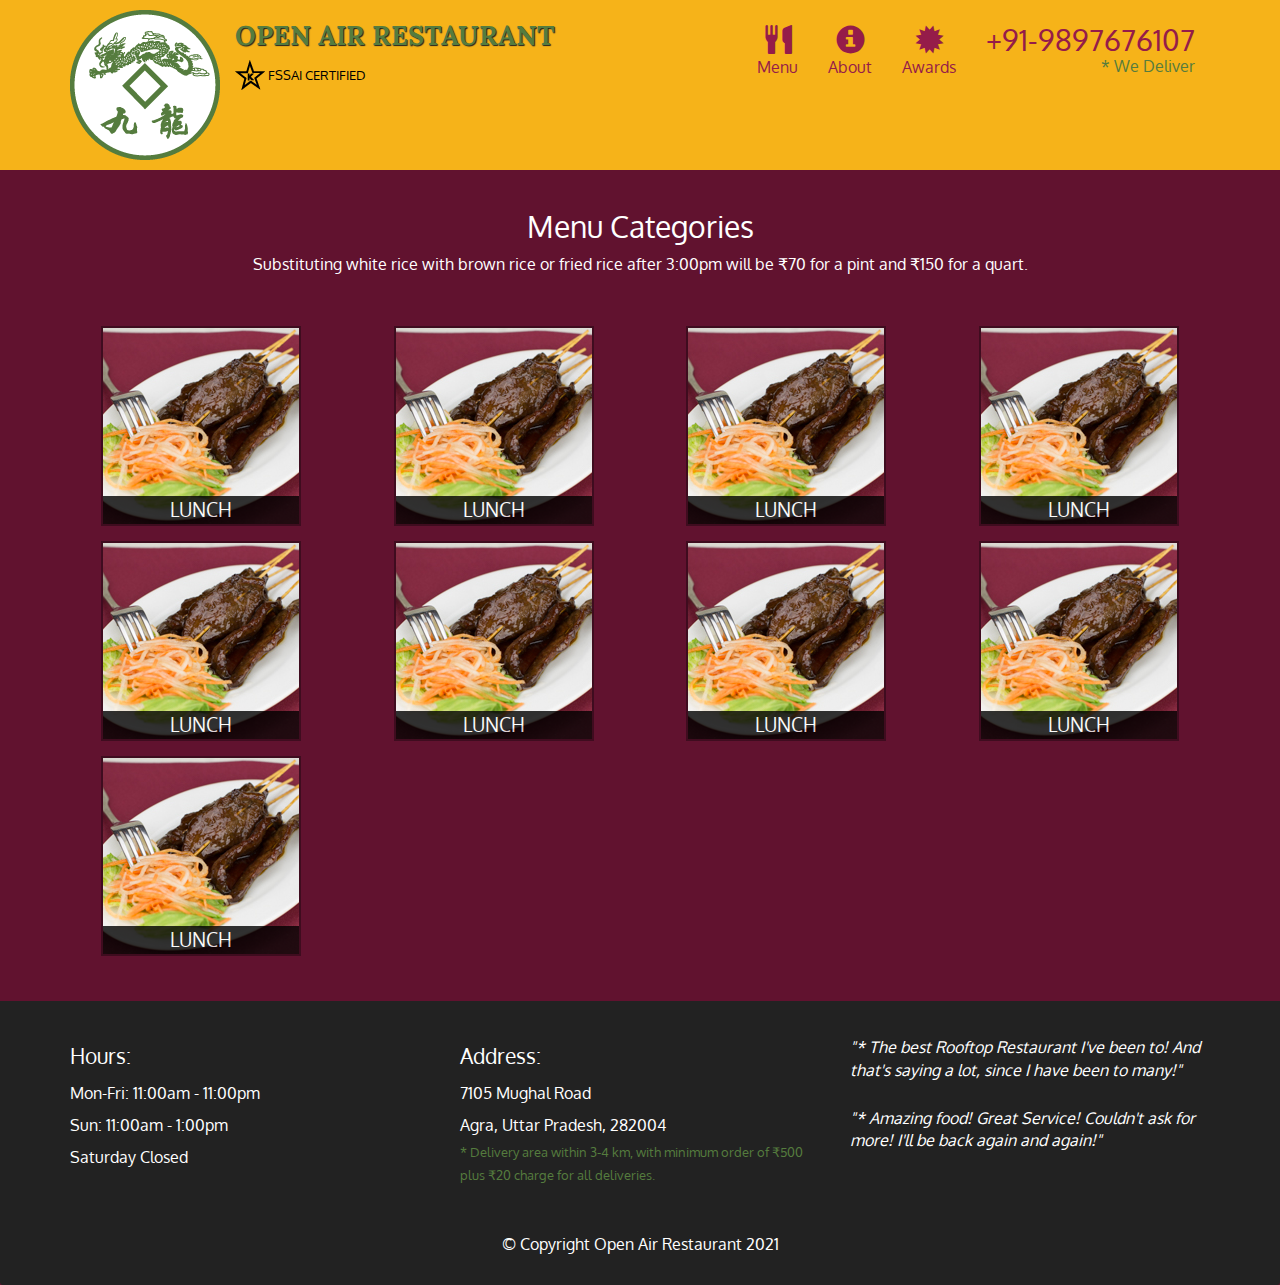
==== site/menu-categories.html @ ce843d2d "adding menu categories page and related images folder" ====
<!DOCTYPE html>
<html lang="en">
<head>
	<meta charset="utf-8">
	<meta name="viewport" content="width=device-width, initial-scale=1">
	<meta http-equiv="X-UA-Compatible" content="IE=edge">
	<title>Open Air Resturant</title>
	<link rel="stylesheet" type="text/css" href="css/bootstrap.min.css">
	<link rel="stylesheet" type="text/css" href="css/styles.css">
	<link rel="preconnect" href="https://fonts.gstatic.com">
	<link href="https://fonts.googleapis.com/css2?family=Oxygen:wght@300;400;700&display=swap" rel="stylesheet" type="text/css">
	<link href="https://fonts.googleapis.com/css2?family=Lora&display=swap" rel="stylesheet" type="text/css">
	<link rel = "icon" href =  
"https://raw.githubusercontent.com/jhu-ep-coursera/fullstack-course4/master/examples/Lecture38/after/images/restaurant-logo_small.png" 
        type = "image/x-icon"> 
</head>
<body>
	<header>
		<nav id="header-nav" class="navbar navbar-default">
			<div class="container">
				<div class="navbar-header">
					<a href="index.html" class="pull-left visible-md visible-lg">
						<div id="logo-img"></div>
					</a>
				<div class="navbar-brand">
					<a href="index.html"><h1>Open Air Restaurant</h1></a>
					<p>
						<img src="images/star-k-logo.png" alt="Fssai Certified">
						<span>Fssai Certified</span>
					</p>
				</div>

					<button type="button" class="navbar-toggle collapsed" data-toggle="collapse" data-target="#collapsable-nav" aria-expanded="false">
						<span class="sr-only">Toggle navigation</span>
						<span class="icon-bar"></span>
						<span class="icon-bar"></span>
						<span class="icon-bar"></span>
					</button>
				</div>

				<div id="collapsable-nav" class="collapse navbar-collapse">
					<ul id="nav-list" class="nav navbar-nav navbar-right">
						<li>
							<a href="menu-categories.html">
							<span class="glyphicon glyphicon-cutlery"></span><br class="hidden-xs">Menu</a>
						</li>
						<li>
							<a href="#">
							<span class="glyphicon glyphicon-info-sign"></span><br class="hidden-xs">About</a>
						</li>
						<li>
							<a href="#">
							<span class="glyphicon glyphicon-certificate"></span><br class="hidden-xs">Awards</a>
						</li>
						<li id="phone" class="hidden-xs">
							<a href="tel:9897676107">
							<span>+91-9897676107</span></a><div>* We Deliver</div>
						</li>
					</ul>	
				</div>

			</div>
		</nav>
	</header>



	<div id="call-btn" class="visible-xs">
    	<a class="btn" href="tel:9897676107">
    		<span class="glyphicon glyphicon-earphone"></span>
    			+91-9897676107
    	</a>
  	</div>
  	<div id="xs-deliver" class="text-center visible-xs">* We Deliver</div>

  	<div id="main-content" class="container">
  		<h2 id="menu-categories-title" class="text-center">Menu Categories</h2>
  		<div class="text-center">
  			Substituting white rice with brown rice or fried rice after 3:00pm will be &#8377;70 for a pint and &#8377;150 for a quart.
  		</div>
  		<section class="row">
  			<div class="col-md-3">
  				<a href="single-category.html">
  					<div class="category-tile">
  						<img width="200" height="200" src="images/menu/B/B.jpg">
  						<span>Lunch</span>
  					</div>
  				</a>
  			</div>
  			<div class="col-md-3">
  				<a href="single-category.html">
  					<div class="category-tile">
  						<img width="200" height="200" src="images/menu/B/B.jpg">
  						<span>Lunch</span>
  					</div>
  				</a>
  			</div>
  			<div class="col-md-3">
  				<a href="single-category.html">
  					<div class="category-tile">
  						<img width="200" height="200" src="images/menu/B/B.jpg">
  						<span>Lunch</span>
  					</div>
  				</a>
  			</div>
  			<div class="col-md-3">
  				<a href="single-category.html">
  					<div class="category-tile">
  						<img width="200" height="200" src="images/menu/B/B.jpg">
  						<span>Lunch</span>
  					</div>
  				</a>
  			</div>
  			<div class="col-md-3">
  				<a href="single-category.html">
  					<div class="category-tile">
  						<img width="200" height="200" src="images/menu/B/B.jpg">
  						<span>Lunch</span>
  					</div>
  				</a>
  			</div>
  			<div class="col-md-3">
  				<a href="single-category.html">
  					<div class="category-tile">
  						<img width="200" height="200" src="images/menu/B/B.jpg">
  						<span>Lunch</span>
  					</div>
  				</a>
  			</div>
  			<div class="col-md-3">
  				<a href="single-category.html">
  					<div class="category-tile">
  						<img width="200" height="200" src="images/menu/B/B.jpg">
  						<span>Lunch</span>
  					</div>
  				</a>
  			</div>
  			<div class="col-md-3">
  				<a href="single-category.html">
  					<div class="category-tile">
  						<img width="200" height="200" src="images/menu/B/B.jpg">
  						<span>Lunch</span>
  					</div>
  				</a>
  			</div>
  			<div class="col-md-3">
  				<a href="single-category.html">
  					<div class="category-tile">
  						<img width="200" height="200" src="images/menu/B/B.jpg">
  						<span>Lunch</span>
  					</div>
  				</a>
  			</div>
  		</section>
  	</div>

  	<footer class="panel-footer">
  		<div class="container">
  			<div class="row">
  				<section id="hours" class="col-sm-4"> 
  					<span>Hours:</span><br>
  						Mon-Fri: 11:00am - 11:00pm<br>
  						Sun: 11:00am - 1:00pm<br>
  						Saturday Closed
  						<hr class="visible-xs">
  				</section>
  				<section id="address" class="col-sm-4"> 
  					<span>Address:</span><br>
  						7105 Mughal Road<br>
  						Agra, Uttar Pradesh, 282004<br>
  						<p>* Delivery area within 3-4 km, with minimum order of &#8377;500 plus &#8377;20 charge for all deliveries.</p>
  						<hr class="visible-xs">
  				</section>
  				<section id="testimonials" class="col-sm-4"> 
  						<p>"* The best Rooftop Restaurant I've been to! And that's saying a lot, since I have been to many!"</p>
  						<p>"* Amazing food! Great Service! Couldn't ask for more! I'll be back again and again!"</p>
  				</section>
  			</div>
  			<div class="text-center">&copy; Copyright Open Air Restaurant 2021</div>
  		</div>
  	</footer>

<!-- plugins -->
<script src="js/jquery-3.5.1.min.js"></script>
<script src="js/bootstrap.min.js"></script>
<script src="js/script.js"></script>
</body>
</html>
---- site/css/styles.css ----
body {
	font-size: 16px;
	color: #fff;
	background-color: #61122f;
	font-family: 'Oxygen', sans-serif;
}

#header-nav {
	background-color: #f6b319;
	border: 0;
	border-radius: 0;
}

#logo-img {
	background: url('../images/logo.png') no-repeat;
	width: 150px;
	height: 150px;
	margin: 10px 15px 10px 0;
}

.navbar-brand {
	padding-top: 25px;
}

.navbar-brand h1 {
	font-family: 'Lora', serif;
	color: #557c3e;
	font-size: 1.5em;
	text-transform: uppercase;
	font-weight: bold;
	text-shadow: 1px 1px 1px #222;
	margin-top: 0;
	margin-bottom: 0;
	line-height: .75;
}

.navbar-brand a:hover, .navbar-brand a:focus {
	text-decoration: none;
}
.navbar-brand p {
	color: #000;
	text-transform: uppercase;
	font-size: .7em;
	margin-top: 15px;
}

.navbar-brand p span {
	vertical-align: middle;
}

#nav-list {
	margin-top: 10px;
}

#nav-list a {
	color: #951C49;
	text-align: center;
}

#nav-list a:hover {
	background: #E7E7E7;
}

#nav-list a span {
	font-size: 1.8em;
}

#phone {
	margin-top: 5px;
}

#phone a {
	text-align: right;
	padding-bottom: 0;
}

#phone div {
	color: #577c3e ;
	text-align: right;
	padding-right: 15px;
}

.navbar-header button.navbar-toggle, .navbar-header .icon-bar {
	border: 1px solid #61122f;
}

.navbar-header button.navbar-toggle {
	clear: both;
	margin-top: -30px;
}

.container .jumbotron {
	box-shadow: 0 0 50px #3F0C1F;
	border: 2px solid #3F0C1F;
}

#menu-tile, #specials-tile, #map-tile {
	height: 250px;
	width: 100%;
	margin-bottom: 15px;
	position: relative;
	border: 2px solid #3F0C1F;
	overflow: hidden;
}

#menu-tile:hover, #specials-tile:hover, #map-tile:hover {
	box-shadow: 0 1px 5px 1px #cccccc;
}

#menu-tile {
	background: url('../images/menu-tile.jpg') no-repeat;
	background-position: center;
}

#specials-tile {
	background: url('../images/specials-tile.jpg') no-repeat;
	background-position: center;
}

#menu-tile span, #specials-tile span, #map-tile span {
  position: absolute;
  bottom: 0;
  right: 0;
  width: 100%;
  text-align: center;
  font-size: 1.6em;
  text-transform: uppercase;
  background-color: #000;
  color: #fff;
  opacity: .8;
}

/*large devices */
@media (min-width: 1200px) {
	.container .jumbotron {
		background: url('../images/jumbotron_1200.jpg') no-repeat;
		height: 675px;
	}
}

/*medium devices*/
@media (min-width: 992px) and (max-width: 1199px) {
	#logo-img {
	background: url('../images/restaurant-logo_medium.png') no-repeat;
	width: 100px;
	height: 100px;
	margin: 5px 5px 5px 0;
}

	.container .jumbotron {
		background: url('../images/jumbotron_992.jpg') no-repeat;
		height: 558px;
	}

}

/*small devices*/
@media (min-width: 768px) and (max-width: 991px) {
	 .container .jumbotron {
		background: url('../images/jumbotron_768.jpg') no-repeat;
		height: 432px;
	}
}

/*extra small devices*/
@media (max-width: 767px) {
	.navbar-brand {
		padding-top: 10px;
		height: 80px;
	}
	.navbar-brand h1 {
		padding-top: 10px;
		font-size: 5vw;
	}
	.navbar-brand p {
		font-size: .6em;
		margin-top: 12px;
	}
	.navbar-brand p img {
		height: 20px;
	}

	#collapsable-nav a {
		font-size: 1.2em;
	}

	#collapsable-nav a span {
		font-size: 1em;
		margin-right: 5px;
	}

	#call-btn > a {
    font-size: 1.5em;
    display: block;
    margin: 0 20px;
    padding: 10px;
    border: 2px solid #fff;
    background-color: #f6b319;
    color: #951c49;
  }
  #xs-deliver {
    margin-top: 5px;
    font-size: .7em;
    letter-spacing: .1em;
    text-transform: uppercase;
  }

 .container .jumbotron {
    margin-top: 30px;
    padding: 0;
  }

  #menu-tile, #specials-tile {
    width: 360px;
    margin: 0 auto 15px;
  }

  .panel-footer section {
  	margin-bottom: 30px;
  	text-align: center;
  }
  .panel-footer section:nth-child(3){
  	margin-bottom: 0;
  }
  .panel-footer section hr {
  	width: 50%;
  }

}

/********** Super extra small devices Only :-) (e.g., iPhone 4) **********/
@media (max-width: 479px) {
  /* Header */
  .navbar-brand h1 { /* Restaurant name */
    padding-top: 5px;
    font-size: 6vw;
  }
  /* End Header */
  
  /* Home page */
  #menu-tile, #specials-tile {
    width: 280px;
    margin: 0 auto 15px;
  }
}

/*footer*/

.panel-footer {
	margin-top: 30px;
	padding-top: 35px;
	padding-bottom: 30px;
	background-color: #222;
	border-top: 0;
}

.panel-footer div.row {
	margin-bottom: 35px;
}

#hours, #address {
	line-height: 2;
}
#hours > span, #address > span {
	font-size: 1.3em;
}
#address p {
	color: #557c3e;
	font-size: .8em;
	line-height: 1.8;
}
#testimonials {
	font-style: italic;
}
#testimonials p:nth-child(2) {
	margin-top: 25px;
}

/* menu-page */

.category-tile {
	position: relative;
	border: 2px solid #3F0C1F;
	overflow: hidden;
	width: 200px;
	height: 200px;
	margin: 0 auto 15px;
}

.category-tile span {
	position: absolute;
	bottom: 0;
	right: 0;
	width: 100%;
	text-align: center;
	font-size: 1.2em;
	text-transform: uppercase;
	background-color: #000;
	color: #fff;
	opacity: .8;
}

.category-tile:hover {
	box-shadow: 0 1px 5px 1px #cccccc;
}

#menu-categories-title + div {
	margin-bottom: 50px;
}
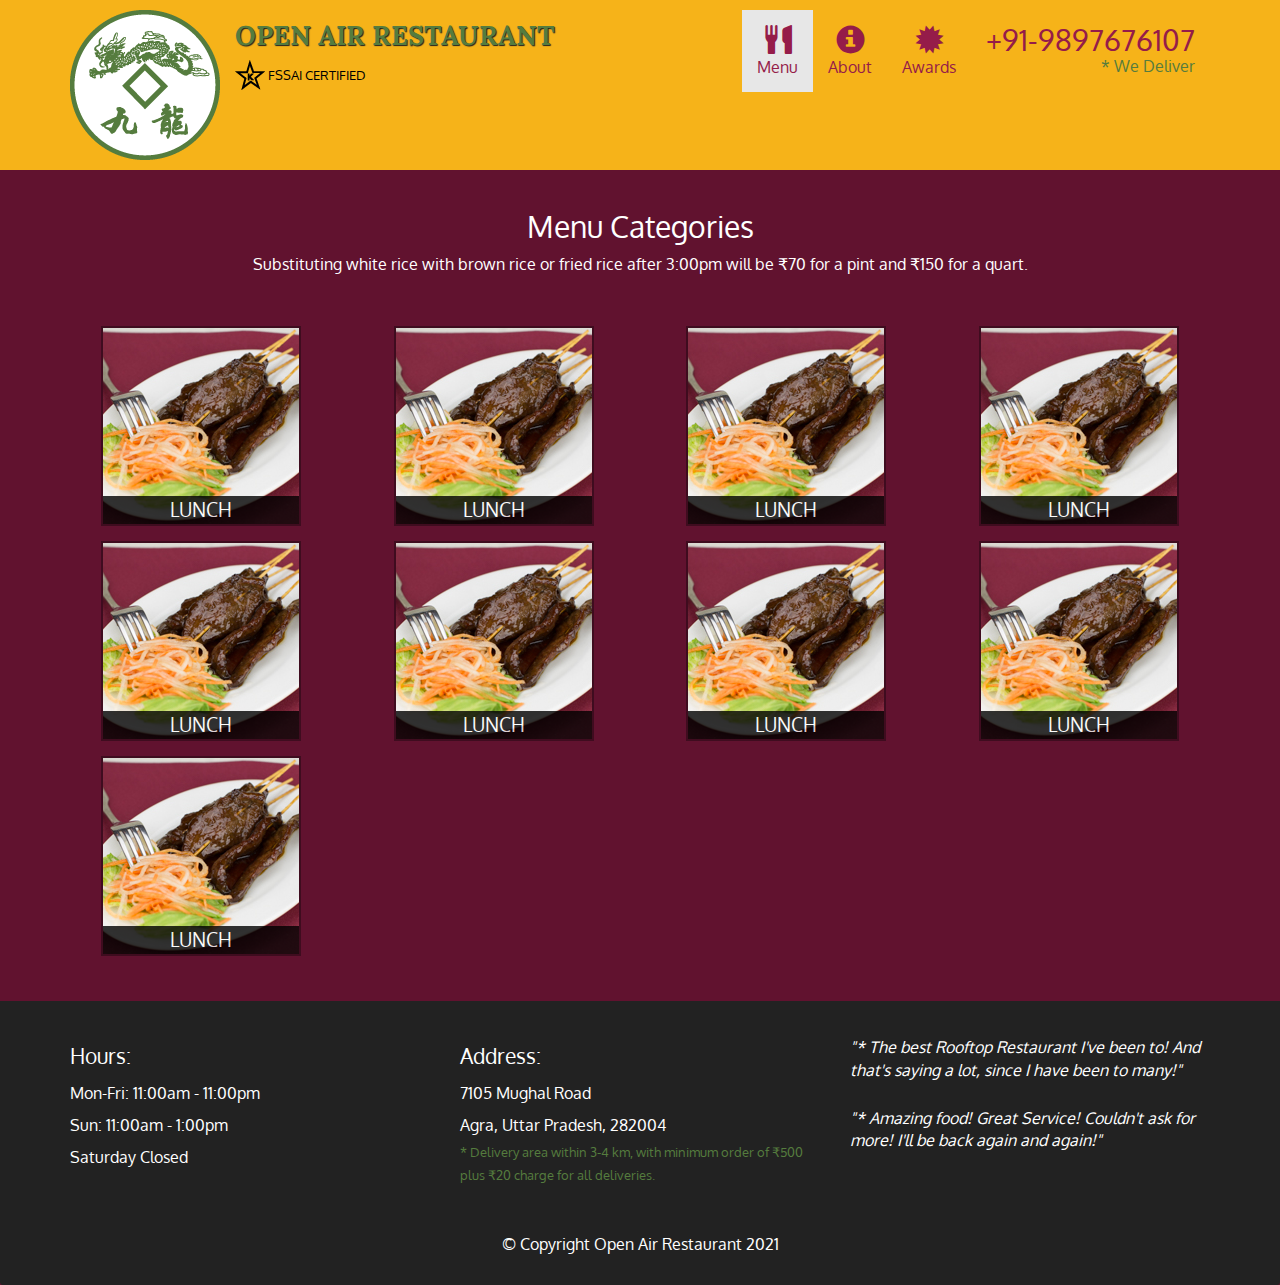
==== commit e72518d0: "adding some xs related functionality" ====
--- a/site/menu-categories.html
+++ b/site/menu-categories.html
@@ -40,7 +40,11 @@
 
 				<div id="collapsable-nav" class="collapse navbar-collapse">
 					<ul id="nav-list" class="nav navbar-nav navbar-right">
-						<li>
+            <li class="visible-xs">
+              <a href="index.html">
+              <span class="glyphicon glyphicon-home"></span><br class="hidden-xs">Home</a>
+            </li>
+						<li class="active">
 							<a href="menu-categories.html">
 							<span class="glyphicon glyphicon-cutlery"></span><br class="hidden-xs">Menu</a>
 						</li>
@@ -79,7 +83,7 @@
   			Substituting white rice with brown rice or fried rice after 3:00pm will be &#8377;70 for a pint and &#8377;150 for a quart.
   		</div>
   		<section class="row">
-  			<div class="col-md-3">
+  			<div class="col-md-3 col-sm-4 col-xs-6 col-xxs-12">
   				<a href="single-category.html">
   					<div class="category-tile">
   						<img width="200" height="200" src="images/menu/B/B.jpg">
@@ -87,7 +91,7 @@
   					</div>
   				</a>
   			</div>
-  			<div class="col-md-3">
+  			<div class="col-md-3 col-sm-4 col-xs-6 col-xxs-12">
   				<a href="single-category.html">
   					<div class="category-tile">
   						<img width="200" height="200" src="images/menu/B/B.jpg">
@@ -95,7 +99,7 @@
   					</div>
   				</a>
   			</div>
-  			<div class="col-md-3">
+  			<div class="col-md-3 col-sm-4 col-xs-6 col-xxs-12">
   				<a href="single-category.html">
   					<div class="category-tile">
   						<img width="200" height="200" src="images/menu/B/B.jpg">
@@ -103,7 +107,7 @@
   					</div>
   				</a>
   			</div>
-  			<div class="col-md-3">
+  			<div class="col-md-3 col-sm-4 col-xs-6 col-xxs-12">
   				<a href="single-category.html">
   					<div class="category-tile">
   						<img width="200" height="200" src="images/menu/B/B.jpg">
@@ -111,7 +115,7 @@
   					</div>
   				</a>
   			</div>
-  			<div class="col-md-3">
+  			<div class="col-md-3 col-sm-4 col-xs-6 col-xxs-12">
   				<a href="single-category.html">
   					<div class="category-tile">
   						<img width="200" height="200" src="images/menu/B/B.jpg">
@@ -119,7 +123,7 @@
   					</div>
   				</a>
   			</div>
-  			<div class="col-md-3">
+  			<div class="col-md-3 col-sm-4 col-xs-6 col-xxs-12">
   				<a href="single-category.html">
   					<div class="category-tile">
   						<img width="200" height="200" src="images/menu/B/B.jpg">
@@ -127,7 +131,7 @@
   					</div>
   				</a>
   			</div>
-  			<div class="col-md-3">
+  			<div class="col-md-3 col-sm-4 col-xs-6 col-xxs-12">
   				<a href="single-category.html">
   					<div class="category-tile">
   						<img width="200" height="200" src="images/menu/B/B.jpg">
@@ -135,7 +139,7 @@
   					</div>
   				</a>
   			</div>
-  			<div class="col-md-3">
+  			<div class="col-md-3 col-sm-4 col-xs-6 col-xxs-12">
   				<a href="single-category.html">
   					<div class="category-tile">
   						<img width="200" height="200" src="images/menu/B/B.jpg">
@@ -143,7 +147,7 @@
   					</div>
   				</a>
   			</div>
-  			<div class="col-md-3">
+  			<div class="col-md-3 col-sm-4 col-xs-6 col-xxs-12">
   				<a href="single-category.html">
   					<div class="category-tile">
   						<img width="200" height="200" src="images/menu/B/B.jpg">
--- a/site/css/styles.css
+++ b/site/css/styles.css
@@ -1,120 +1,120 @@
 body {
-	font-size: 16px;
-	color: #fff;
-	background-color: #61122f;
-	font-family: 'Oxygen', sans-serif;
+  font-size: 16px;
+  color: #fff;
+  background-color: #61122f;
+  font-family: 'Oxygen', sans-serif;
 }
 
 #header-nav {
-	background-color: #f6b319;
-	border: 0;
-	border-radius: 0;
+  background-color: #f6b319;
+  border: 0;
+  border-radius: 0;
 }
 
 #logo-img {
-	background: url('../images/logo.png') no-repeat;
-	width: 150px;
-	height: 150px;
-	margin: 10px 15px 10px 0;
+  background: url('../images/logo.png') no-repeat;
+  width: 150px;
+  height: 150px;
+  margin: 10px 15px 10px 0;
 }
 
 .navbar-brand {
-	padding-top: 25px;
+  padding-top: 25px;
 }
 
 .navbar-brand h1 {
-	font-family: 'Lora', serif;
-	color: #557c3e;
-	font-size: 1.5em;
-	text-transform: uppercase;
-	font-weight: bold;
-	text-shadow: 1px 1px 1px #222;
-	margin-top: 0;
-	margin-bottom: 0;
-	line-height: .75;
+  font-family: 'Lora', serif;
+  color: #557c3e;
+  font-size: 1.5em;
+  text-transform: uppercase;
+  font-weight: bold;
+  text-shadow: 1px 1px 1px #222;
+  margin-top: 0;
+  margin-bottom: 0;
+  line-height: .75;
 }
 
 .navbar-brand a:hover, .navbar-brand a:focus {
-	text-decoration: none;
+  text-decoration: none;
 }
 .navbar-brand p {
-	color: #000;
-	text-transform: uppercase;
-	font-size: .7em;
-	margin-top: 15px;
+  color: #000;
+  text-transform: uppercase;
+  font-size: .7em;
+  margin-top: 15px;
 }
 
 .navbar-brand p span {
-	vertical-align: middle;
+  vertical-align: middle;
 }
 
 #nav-list {
-	margin-top: 10px;
+  margin-top: 10px;
 }
 
 #nav-list a {
-	color: #951C49;
-	text-align: center;
+  color: #951C49;
+  text-align: center;
 }
 
 #nav-list a:hover {
-	background: #E7E7E7;
+  background: #E7E7E7;
 }
 
 #nav-list a span {
-	font-size: 1.8em;
+  font-size: 1.8em;
 }
 
 #phone {
-	margin-top: 5px;
+  margin-top: 5px;
 }
 
 #phone a {
-	text-align: right;
-	padding-bottom: 0;
+  text-align: right;
+  padding-bottom: 0;
 }
 
 #phone div {
-	color: #577c3e ;
-	text-align: right;
-	padding-right: 15px;
+  color: #577c3e ;
+  text-align: right;
+  padding-right: 15px;
 }
 
 .navbar-header button.navbar-toggle, .navbar-header .icon-bar {
-	border: 1px solid #61122f;
+  border: 1px solid #61122f;
 }
 
 .navbar-header button.navbar-toggle {
-	clear: both;
-	margin-top: -30px;
+  clear: both;
+  margin-top: -30px;
 }
 
 .container .jumbotron {
-	box-shadow: 0 0 50px #3F0C1F;
-	border: 2px solid #3F0C1F;
+  box-shadow: 0 0 50px #3F0C1F;
+  border: 2px solid #3F0C1F;
 }
 
 #menu-tile, #specials-tile, #map-tile {
-	height: 250px;
-	width: 100%;
-	margin-bottom: 15px;
-	position: relative;
-	border: 2px solid #3F0C1F;
-	overflow: hidden;
+  height: 250px;
+  width: 100%;
+  margin-bottom: 15px;
+  position: relative;
+  border: 2px solid #3F0C1F;
+  overflow: hidden;
 }
 
 #menu-tile:hover, #specials-tile:hover, #map-tile:hover {
-	box-shadow: 0 1px 5px 1px #cccccc;
+  box-shadow: 0 1px 5px 1px #cccccc;
 }
 
 #menu-tile {
-	background: url('../images/menu-tile.jpg') no-repeat;
-	background-position: center;
+  background: url('../images/menu-tile.jpg') no-repeat;
+  background-position: center;
 }
 
 #specials-tile {
-	background: url('../images/specials-tile.jpg') no-repeat;
-	background-position: center;
+  background: url('../images/specials-tile.jpg') no-repeat;
+  background-position: center;
 }
 
 #menu-tile span, #specials-tile span, #map-tile span {
@@ -132,64 +132,64 @@
 
 /*large devices */
 @media (min-width: 1200px) {
-	.container .jumbotron {
-		background: url('../images/jumbotron_1200.jpg') no-repeat;
-		height: 675px;
-	}
+  .container .jumbotron {
+    background: url('../images/jumbotron_1200.jpg') no-repeat;
+    height: 675px;
+  }
 }
 
 /*medium devices*/
 @media (min-width: 992px) and (max-width: 1199px) {
-	#logo-img {
-	background: url('../images/restaurant-logo_medium.png') no-repeat;
-	width: 100px;
-	height: 100px;
-	margin: 5px 5px 5px 0;
-}
-
-	.container .jumbotron {
-		background: url('../images/jumbotron_992.jpg') no-repeat;
-		height: 558px;
-	}
+  #logo-img {
+  background: url('../images/restaurant-logo_medium.png') no-repeat;
+  width: 100px;
+  height: 100px;
+  margin: 5px 5px 5px 0;
+}
+
+  .container .jumbotron {
+    background: url('../images/jumbotron_992.jpg') no-repeat;
+    height: 558px;
+  }
 
 }
 
 /*small devices*/
 @media (min-width: 768px) and (max-width: 991px) {
-	 .container .jumbotron {
-		background: url('../images/jumbotron_768.jpg') no-repeat;
-		height: 432px;
-	}
+   .container .jumbotron {
+    background: url('../images/jumbotron_768.jpg') no-repeat;
+    height: 432px;
+  }
 }
 
 /*extra small devices*/
 @media (max-width: 767px) {
-	.navbar-brand {
-		padding-top: 10px;
-		height: 80px;
-	}
-	.navbar-brand h1 {
-		padding-top: 10px;
-		font-size: 5vw;
-	}
-	.navbar-brand p {
-		font-size: .6em;
-		margin-top: 12px;
-	}
-	.navbar-brand p img {
-		height: 20px;
-	}
-
-	#collapsable-nav a {
-		font-size: 1.2em;
-	}
-
-	#collapsable-nav a span {
-		font-size: 1em;
-		margin-right: 5px;
-	}
-
-	#call-btn > a {
+  .navbar-brand {
+    padding-top: 10px;
+    height: 80px;
+  }
+  .navbar-brand h1 {
+    padding-top: 10px;
+    font-size: 5vw;
+  }
+  .navbar-brand p {
+    font-size: .6em;
+    margin-top: 12px;
+  }
+  .navbar-brand p img {
+    height: 20px;
+  }
+
+  #collapsable-nav a {
+    font-size: 1.2em;
+  }
+
+  #collapsable-nav a span {
+    font-size: 1em;
+    margin-right: 5px;
+  }
+
+  #call-btn > a {
     font-size: 1.5em;
     display: block;
     margin: 0 20px;
@@ -216,16 +216,15 @@
   }
 
   .panel-footer section {
-  	margin-bottom: 30px;
-  	text-align: center;
+    margin-bottom: 30px;
+    text-align: center;
   }
   .panel-footer section:nth-child(3){
-  	margin-bottom: 0;
+    margin-bottom: 0;
   }
   .panel-footer section hr {
-  	width: 50%;
-  }
-
+    width: 50%;
+  }
 }
 
 /********** Super extra small devices Only :-) (e.g., iPhone 4) **********/
@@ -242,68 +241,147 @@
     width: 280px;
     margin: 0 auto 15px;
   }
+
+  .col-xxs-12 {
+    position: relative;
+    min-height: 1px;
+    padding-right: 15px;
+    padding-left: 15px;
+    float: left;
+    width: 100%;
+  }
 }
 
 /*footer*/
 
 .panel-footer {
-	margin-top: 30px;
-	padding-top: 35px;
-	padding-bottom: 30px;
-	background-color: #222;
-	border-top: 0;
+  margin-top: 30px;
+  padding-top: 35px;
+  padding-bottom: 30px;
+  background-color: #222;
+  border-top: 0;
 }
 
 .panel-footer div.row {
-	margin-bottom: 35px;
+  margin-bottom: 35px;
 }
 
 #hours, #address {
-	line-height: 2;
+  line-height: 2;
 }
 #hours > span, #address > span {
-	font-size: 1.3em;
+  font-size: 1.3em;
 }
 #address p {
-	color: #557c3e;
-	font-size: .8em;
-	line-height: 1.8;
+  color: #557c3e;
+  font-size: .8em;
+  line-height: 1.8;
 }
 #testimonials {
-	font-style: italic;
+  font-style: italic;
 }
 #testimonials p:nth-child(2) {
-	margin-top: 25px;
+  margin-top: 25px;
 }
 
 /* menu-page */
 
 .category-tile {
-	position: relative;
-	border: 2px solid #3F0C1F;
-	overflow: hidden;
-	width: 200px;
-	height: 200px;
-	margin: 0 auto 15px;
+  position: relative;
+  border: 2px solid #3F0C1F;
+  overflow: hidden;
+  width: 200px;
+  height: 200px;
+  margin: 0 auto 15px;
 }
 
 .category-tile span {
-	position: absolute;
-	bottom: 0;
-	right: 0;
-	width: 100%;
-	text-align: center;
-	font-size: 1.2em;
-	text-transform: uppercase;
-	background-color: #000;
-	color: #fff;
-	opacity: .8;
+  position: absolute;
+  bottom: 0;
+  right: 0;
+  width: 100%;
+  text-align: center;
+  font-size: 1.2em;
+  text-transform: uppercase;
+  background-color: #000;
+  color: #fff;
+  opacity: .8;
 }
 
 .category-tile:hover {
-	box-shadow: 0 1px 5px 1px #cccccc;
+  box-shadow: 0 1px 5px 1px #cccccc;
 }
 
 #menu-categories-title + div {
-	margin-bottom: 50px;
-}+  margin-bottom: 50px;
+}
+
+/*Ending*/
+
+/* Single Category Page*/
+
+.menu-item-tile {
+  margin-bottom: 25px;
+}
+
+.menu-item-tile hr {
+  width: 80%;
+}
+
+.menu-item-tile .menu-item-price {
+  font-size: 1.1em;
+  text-align: right;
+  margin-top: -15px;
+  margin-right: -15px;
+}
+
+.menu-item-tile .menu-item-price span {
+  font-size: .6em;
+}
+
+.menu-item-photo {
+  position: relative;
+  border: 2px solid #3F0C1F;
+  overflow: hidden;
+  padding: 0;
+  margin-right: -15px;
+  margin-left: auto;
+  margin-bottom: 20px;
+  max-width: 250px;
+}
+
+.menu-item-photo div {
+  position: absolute;
+  bottom: 0;
+  right: 0;
+  width: 80px;
+  background-color: #557c3e;
+  text-align: center;
+}
+
+.menu-item-description {
+  padding-right: 30px;
+}
+
+h3.menu-item-title {
+  margin: 0 0 10px;
+}
+
+.menu-item-details {
+  font-size: .9em;
+  font-style: italic;
+}
+
+/* extra small devices single category page media query */
+@media (max-width: 767px) {
+  .menu-item-photo {
+   margin-right: auto;
+  }
+
+  .menu-item-tile .menu-item-price {
+    text-align: center;
+  }
+  .menu-item-description {
+    text-align: center;
+  }
+  }